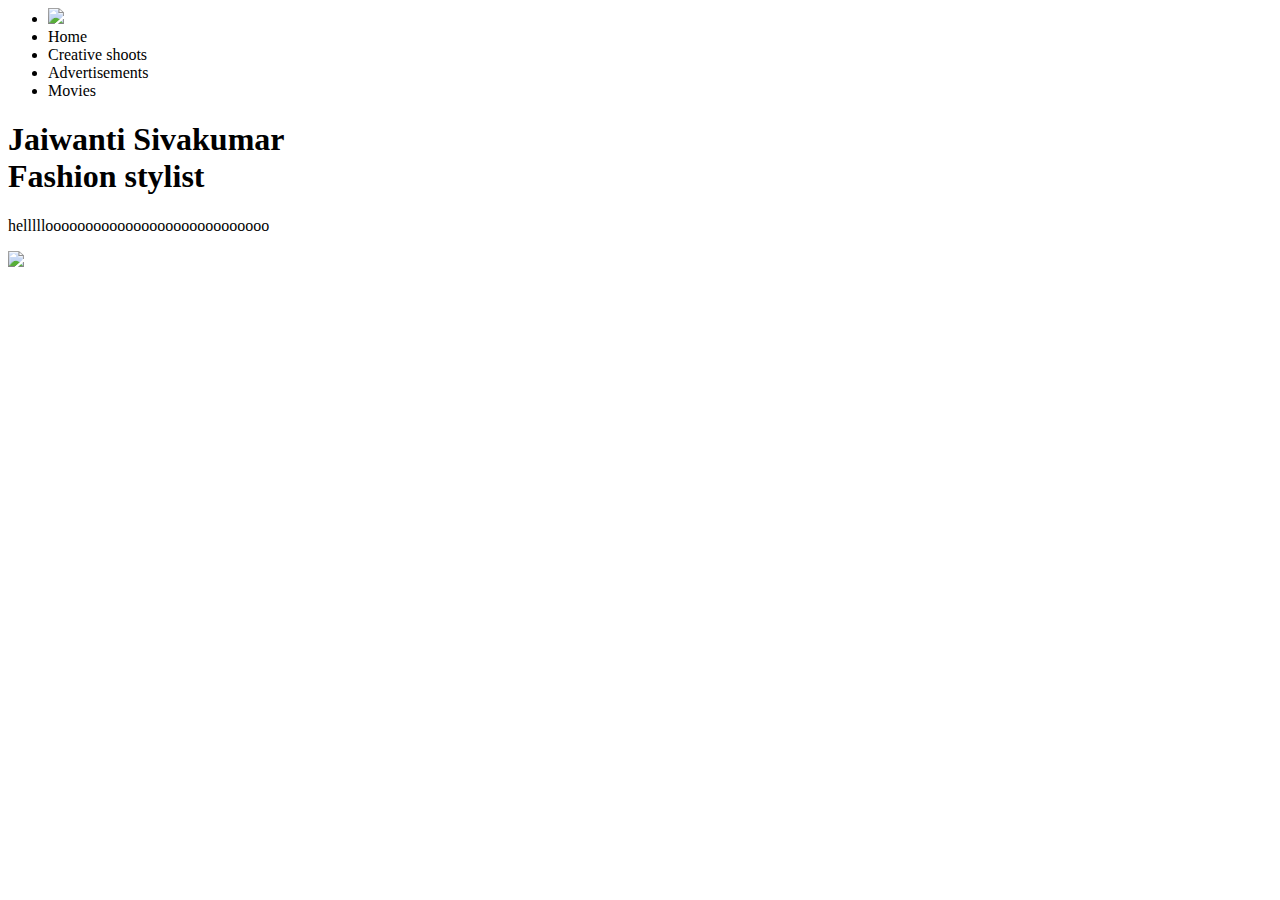
==== index_main.html @ af2c3a7f "Add files via upload" ====
<html>
<head>
		<title>JAIWANTI SIVAKUMAR</title>
		<link rel="stylesheet" href="fashion.css">

</head>
<body>
	<div class="container">
			<div class="menu">
				<ul>
					<li class="logo"><img src="2.png"></li><!-- logo-->
					<li>Home</li>
					<li>Creative shoots</li>
					<li>Advertisements</li>
					<li>Movies</li>
				</ul>
			</div>
			<div class="banner">
				<div class="app-text">
					<h1>Jaiwanti Sivakumar <br>Fashion stylist
					</h1>
					<p>hellllloooooooooooooooooooooooooooo</p><!-- bio-->
				</div>
			</div>
			<div class="picture"><!-- picture-->
					<img src="3.jpg" >
			</div>
			<!--
			<div class="quick-links">
				<ul>
					<li><i class="fa fa-play"></i><p>share to</p></li>
				</ul>
			</div>-->
	</div>
</body>
</html>
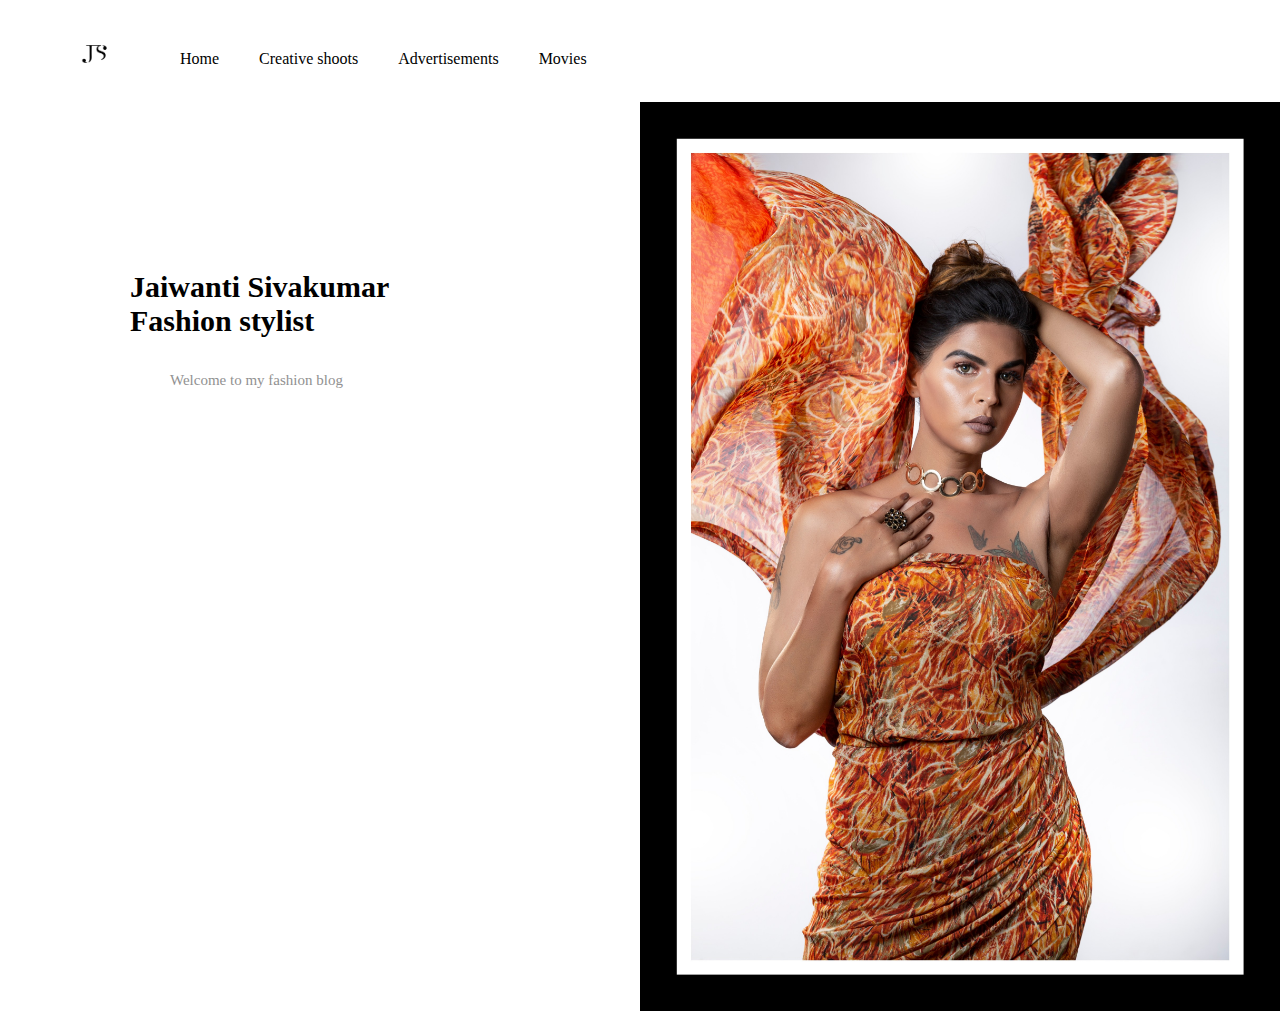
==== commit 633594ee: "Update index_main.html" ====
--- a/index_main.html
+++ b/index_main.html
@@ -19,7 +19,7 @@
 				<div class="app-text">
 					<h1>Jaiwanti Sivakumar <br>Fashion stylist
 					</h1>
-					<p>hellllloooooooooooooooooooooooooooo</p><!-- bio-->
+					<p>Welcome to my fashion blog</p><!-- bio-->
 				</div>
 			</div>
 			<div class="picture"><!-- picture-->
@@ -33,4 +33,4 @@
 			</div>-->
 	</div>
 </body>
-</html>+</html>
--- a/fashion.css
+++ b/fashion.css
@@ -0,0 +1,58 @@
+*{
+	margin: 0;
+	padding:0;
+	font-family: monaco;
+}
+.container{
+	width: 100%;
+	height: 100%;
+	background:white;
+}
+.menu ul{
+	display: inline-flex;
+	margin:50px;
+}
+.menu ul li{
+	list-style: none;
+	margin:0 20px;
+	color:black;
+	cursor: pointer;
+}
+.logo img{
+	width:50px;
+	margin-top:-10px;
+	margin-right:20px;
+}
+.banner{
+	width:80%;
+	height:70%;
+	top:30%;
+	left :130px;
+	position:absolute;
+	color:black;
+}
+.app-text{
+	width:50%;
+	float:left;
+}
+
+.app-text h1{
+	font-size: 30px;
+	width:640px;
+	position:relative;
+}
+.app-text p{
+	font-size: 15px;
+	width:650px;
+	margin:30px 0 30px 40px;
+	line-height:25px;
+	color:#919191;
+}
+.picture{
+	width:50%;
+	float:right;
+}
+.picture img{
+	width:100%;
+	margin-top: -20px;
+}
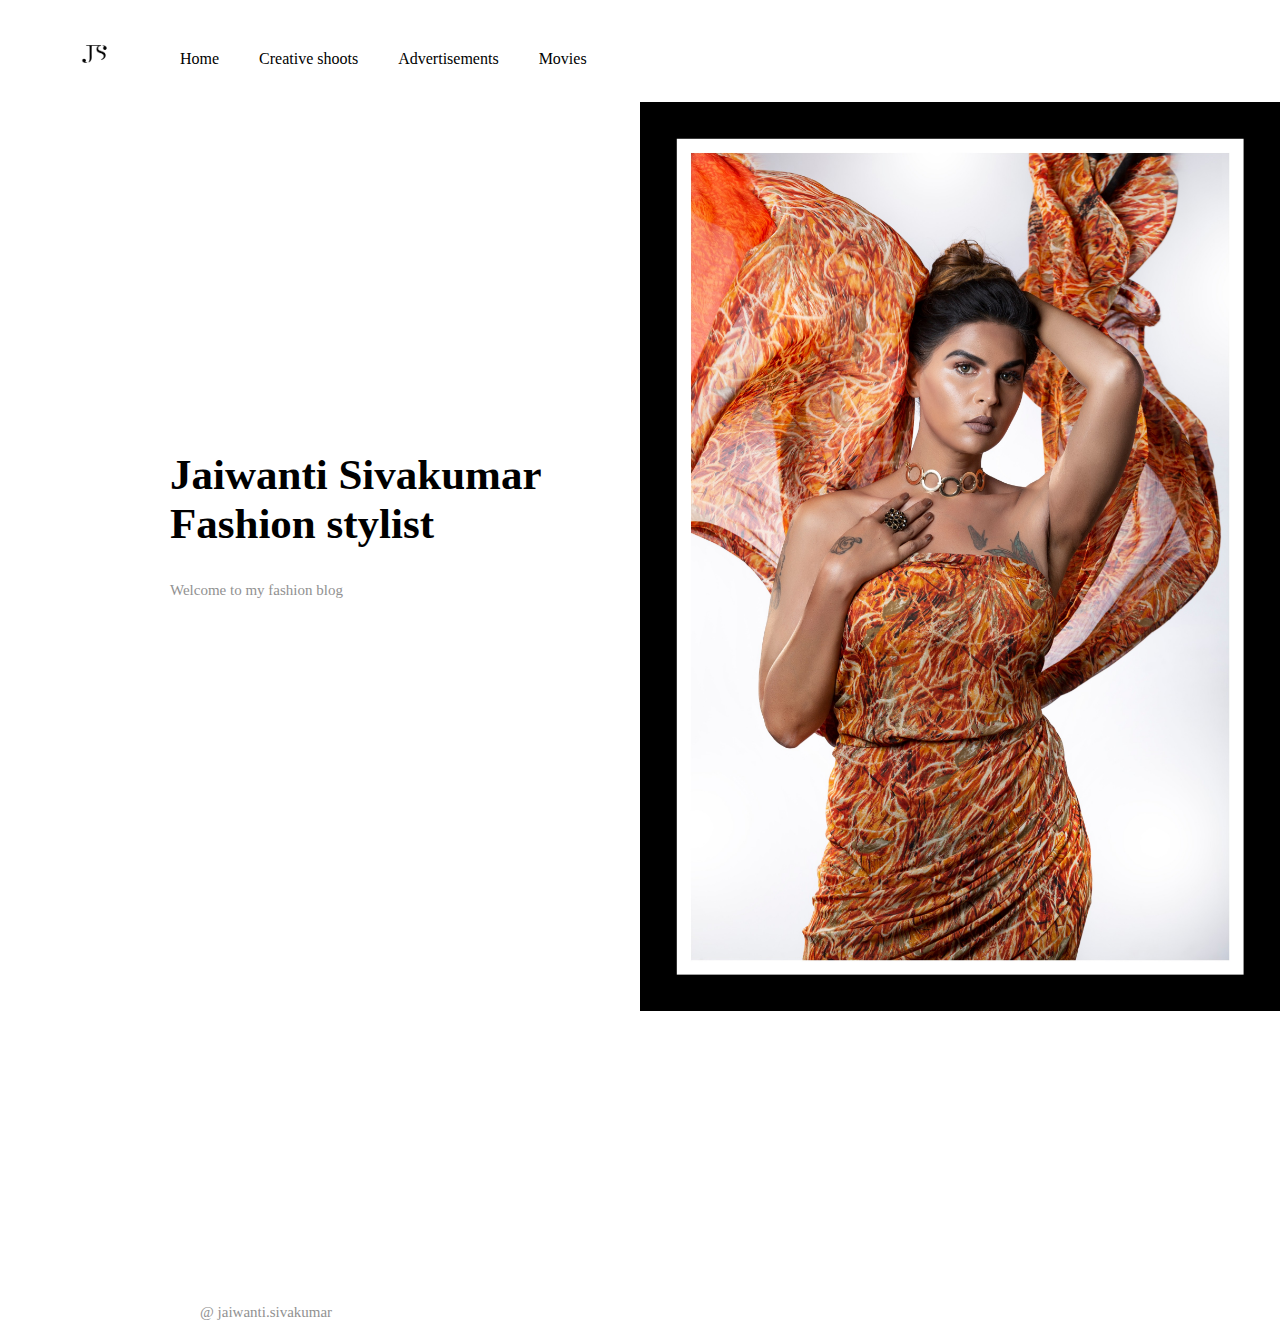
==== commit 19c8a3cc: "Add files via upload" ====
--- a/index_main.html
+++ b/index_main.html
@@ -25,12 +25,18 @@
 			<div class="picture"><!-- picture-->
 					<img src="3.jpg" >
 			</div>
+				</div>
+	<div class="cc">
+	<p>			@ jaiwanti.sivakumar</p>
+
+</div>
+
 			<!--
 			<div class="quick-links">
 				<ul>
 					<li><i class="fa fa-play"></i><p>share to</p></li>
 				</ul>
 			</div>-->
-	</div>
+
 </body>
-</html>
+</html>--- a/fashion.css
+++ b/fashion.css
@@ -26,7 +26,7 @@
 .banner{
 	width:80%;
 	height:70%;
-	top:30%;
+	top:50%;
 	left :130px;
 	position:absolute;
 	color:black;
@@ -37,9 +37,10 @@
 }
 
 .app-text h1{
-	font-size: 30px;
+	font-size: 43px;
 	width:640px;
 	position:relative;
+	margin-left:40px;
 }
 .app-text p{
 	font-size: 15px;
@@ -56,3 +57,14 @@
 	width:100%;
 	margin-top: -20px;
 }
+.cc {
+	width:50%;
+	float:left;
+}
+.cc p{
+	font-size:15px;
+	margin-top:400px;
+	margin-left:200px;
+	line-height:25px;
+	color:#919191;
+}